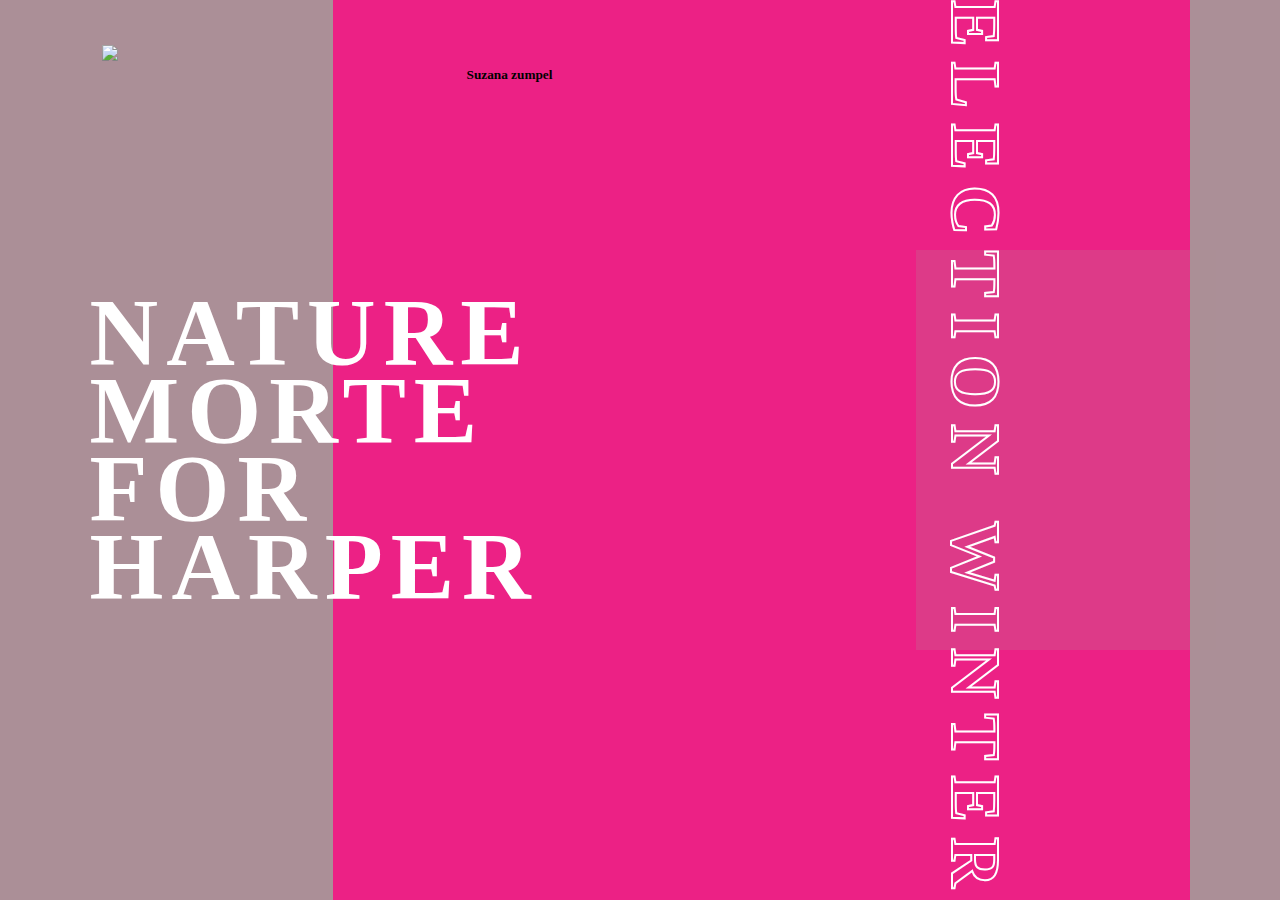
==== index.html @ e575bd27 "practice" ====
<!DOCTYPE html>
<html lang="en">
<head>
    <meta charset="UTF-8">
    <meta name="viewport" content="width=#, initial-scale=1.0">
    <title>Document</title>
    <link rel="stylesheet" href="style.css">
</head>
<body>
    <div id="main">
        <div id="nav-bar">
            <img src="https://www.chungiyoo.com/img/faces/smile%2001.svg">
            <h5>Suzana zumpel</h5>
        </div>
        <div id="part1"></div>
        <div id="part2">
            <div id="overlay"></div>
        </div>
        <div id="part3"></div>
        <div id="text">
            <h1>nature</h1>
            <h1>morte</h1>
            <h1>for</h1>
            <h1>harper</h1>
        </div>
        <div id="small-image">
            <div id="overlay"></div>
        </div>
        <div id="vertical-text">
            <h1>Selection winter</h1>
        </div>
    </div>
</body>
</html>
---- style.css ----
*{
    margin: 0;
    padding: 0;
    box-sizing: border-box;
}

html,body{
    height: 100%;
    width: 100%;
    overflow: hidden;
}

#main{
    height: 100%;
    width: 100%;
    background-color: rgb(171 143 151);
    display: flex;
}

#part1{
    height:100%;
    width: 26%;
    /* background-color: aqua; */
}

#part2{
    height:100%;
    width: 67%;
    background-color: rgb(255, 0, 128);
    background-image: url(https://images.unsplash.com/photo-1529626455594-4ff0802cfb7e?w=500&auto=format&fit=crop&q=60&ixlib=rb-4.0.3&ixid=M3wxMjA3fDB8MHxzZWFyY2h8NDh8fG1vZGVsfGVufDB8fDB8fHww);
    background-size: cover;
    background-position: center;
}

#overlay{
    height: 100%;
    width: 100%;
    background-color: rgba(171, 143, 151, 0.227);
}

#part3{
    height:100%;
    width: 7%;
    /* background-color: rgb(0, 255, 81); */
}

#text{
    /* height: 300px; */
    width: 400px;
    /* background-color: brown; */
    position: absolute;
    left: 7%;
    top: 50%;
    transform: translate(0%,-50%);
}

#text h1{
    font-size:95px ;
    font-family: monument;
    font-weight: 800;
    letter-spacing: 8px;
    line-height: 78px;
    color: white;
    text-transform: uppercase;
}

#small-image{
    height: 400px;
    width: 300px;
    position: absolute;
    background-image: url(https://images.unsplash.com/photo-1529680459049-bf0340fa0755?w=500&auto=format&fit=crop&q=60&ixlib=rb-4.0.3&ixid=M3wxMjA3fDB8MHxwcm9maWxlLXBhZ2V8OTN8fHxlbnwwfHx8fHw%3D);
    background-size: cover;
    background-position: center;
    top: 50%;
    right: 5%;
    transform: translate(0,-50%);
}


#vertical-text{
    position: absolute;
    right: -54%;
    top:-6% ;
    transform: rotate(90deg);
    transform-origin: 0% 0%;
    /* width: 100%; */
    /* background-color: red; */
}

#vertical-text h1{
    font-size: 70px;
    font-weight: 900;
    font-family: monument;
    color: transparent;
    text-transform: uppercase;
     
    letter-spacing: 15px;
    -webkit-text-stroke-width: 2px;
    -webkit-text-stroke-color: white;
}

#nav-bar{
    position: absolute;
    display: flex;
    align-items: center;
    justify-content: space-between;
    width: 450px;
    left: 8%;
    top: 5%;
    /* background-color: red; */

}

#nav-bar img{
    height: 60px;
}

#nav h5{
    font-size: 20px;
    color:white ;
    font-family: gilroy;
}
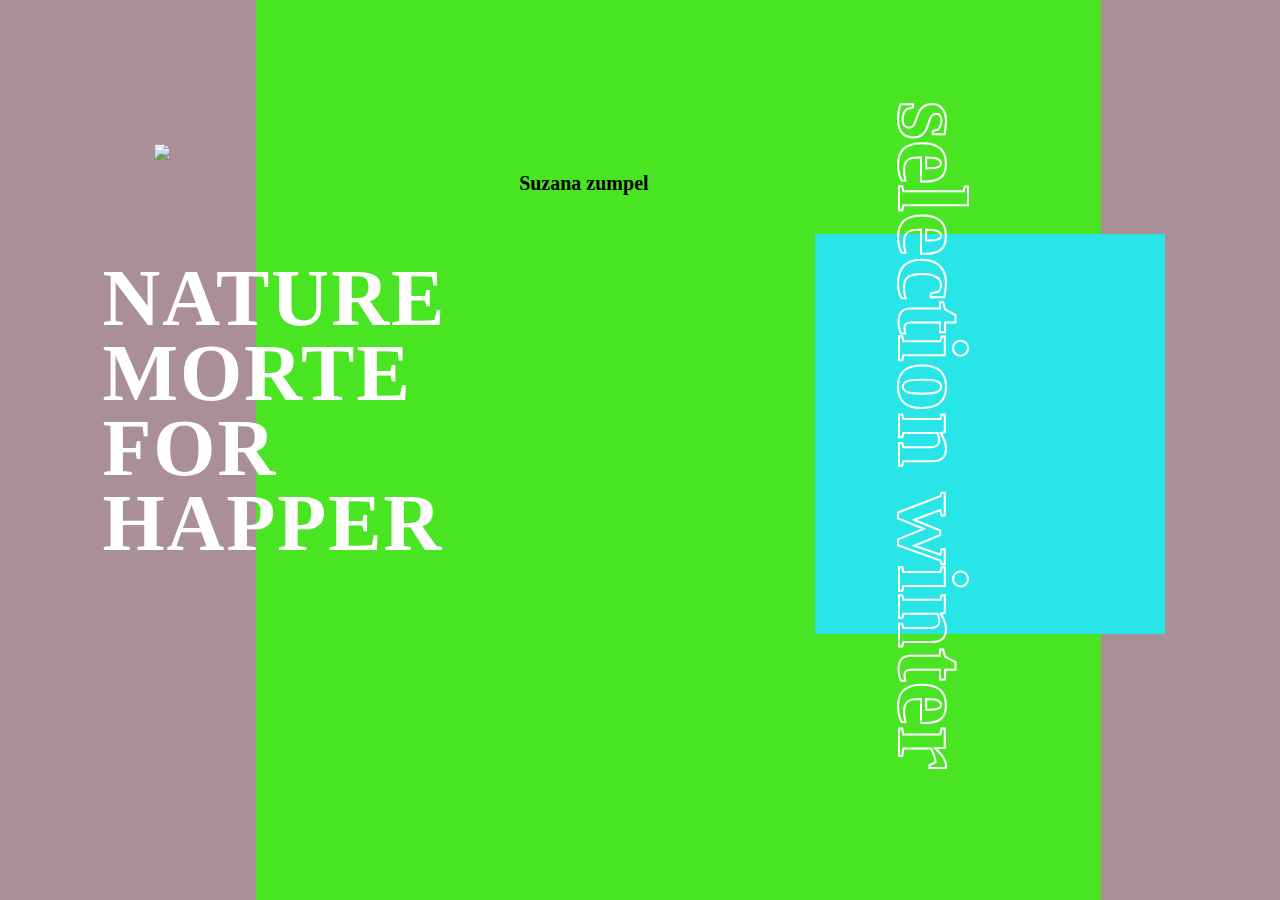
==== commit 6872ddb3: "practice" ====
--- a/index.html
+++ b/index.html
@@ -1,4 +1,4 @@
-<!DOCTYPE html>
+<!-- <!DOCTYPE html>
 <html lang="en">
 <head>
     <meta charset="UTF-8">
@@ -31,4 +31,41 @@
         </div>
     </div>
 </body>
+</html>-->
+
+<!DOCTYPE html>
+<html lang="en">
+<head>
+    <meta charset="UTF-8">
+    <meta name="viewport" content="width=device-width, initial-scale=1.0">
+    <title>Document</title>
+    <link rel="stylesheet" href="style.css">
+</head>
+<body>
+    <div id="main">
+        <div id="nav">
+            <img src="https://www.chungiyoo.com/img/faces/smile%2001.svg">
+            <h5>Suzana zumpel</h5>
+        </div>
+        <div id="part1"></div>
+        <div id="part2">
+            <div id="overlay"></div>
+        </div>
+        <div id="part3"></div>
+        <div id="text">
+            <h1>nature </h1>
+            <h1>morte</h1>
+            <h1>for</h1>
+            <h1>happer</h1>
+        </div>
+        <div id="small">
+            <div id="overlay"></div>
+        </div>
+
+        <div id="text2">
+            <h1>selection winter</h1>
+        </div>
+
+    </div>
+</body>
 </html>--- a/style.css
+++ b/style.css
@@ -1,4 +1,4 @@
-*{
+/* *{
     margin: 0;
     padding: 0;
     box-sizing: border-box;
@@ -21,7 +21,7 @@
     height:100%;
     width: 26%;
     /* background-color: aqua; */
-}
+/* }
 
 #part2{
     height:100%;
@@ -42,14 +42,14 @@
     height:100%;
     width: 7%;
     /* background-color: rgb(0, 255, 81); */
-}
-
-#text{
+/*}
+
+/* #text{
     /* height: 300px; */
-    width: 400px;
+   /* width: 400px;
     /* background-color: brown; */
-    position: absolute;
-    left: 7%;
+   /* position: absolute;
+   /* left: 7%;
     top: 50%;
     transform: translate(0%,-50%);
 }
@@ -85,7 +85,7 @@
     transform-origin: 0% 0%;
     /* width: 100%; */
     /* background-color: red; */
-}
+/*}
 
 #vertical-text h1{
     font-size: 70px;
@@ -109,7 +109,7 @@
     top: 5%;
     /* background-color: red; */
 
-}
+/*}
 
 #nav-bar img{
     height: 60px;
@@ -119,4 +119,118 @@
     font-size: 20px;
     color:white ;
     font-family: gilroy;
-}+} */ 
+
+
+*{
+    margin: 0;
+    padding: 0;  
+    overflow: hidden;
+}
+
+html,body{
+    width: 100%;
+    height: 100%;
+}
+
+#main{
+    height: 100%;
+    width: 100%;
+    background-color: rgb(171 143 151);
+    display: flex;
+}
+
+#part1{
+    /* background-color: aqua; */
+    height: 100%;
+    width: 20%;
+}
+
+#part2{
+    background-color: rgb(43, 255, 0);
+    height: 100%;
+    width: 66%;
+    background-image: url(https://images.unsplash.com/photo-1529626455594-4ff0802cfb7e?w=500&auto=format&fit=crop&q=60&ixlib=rb-4.0.3&ixid=M3wxMjA3fDB8MHxzZWFyY2h8NDh8fG1vZGVsfGVufDB8fDB8fHww);
+    background-position: center;
+    background-size: cover;
+}
+
+#overlay{
+    height: 100%;
+    width: 100%;
+    background-color: rgba(171, 143, 151, 0.23);
+}
+#part3{
+    /* background-color: rgb(0, 26, 255); */
+    height: 100%;
+    width: 14%;
+}
+
+#text{
+    height: 300px;
+     
+    /* background-color: bisque; */
+    position: absolute;
+    left: 8%;
+    top: 29%;
+}
+
+#text h1{
+    color: white;
+    font-size: 80px;
+    letter-spacing: 2px;
+    line-height: 75px;
+    text-transform: uppercase;
+    /* -webkit-text-stroke-width: 5px;
+    -webkit-text-stroke-color:white; */
+}
+
+#small{
+    position: absolute;
+    right: 9%;
+    top: 26%;
+    height: 400px;
+    width: 350px;
+    background-color: aqua;
+    background-image: url(https://images.unsplash.com/photo-1529680459049-bf0340fa0755?w=500&auto=format&fit=crop&q=60&ixlib=rb-4.0.3&ixid=M3wxMjA3fDB8MHxwcm9maWxlLXBhZ2V8OTN8fHxlbnwwfHx8fHw%3D);
+    background-position: center;
+    background-size:cover ;
+}
+
+#text2{
+    transform: rotate(90deg);
+    position: absolute;
+    right: 1%;
+    top: 42%;
+    /* background-color: aqua; */
+}
+
+#text2 h1{
+     font-size: 100px;
+     color: transparent;
+     -webkit-text-stroke-color: white;
+     -webkit-text-stroke-width: 2px;
+}
+
+#nav{
+    /* background-color: aqua; */
+    position: absolute;
+    top: 16%;
+    left: 12%;
+    display: flex;
+    justify-content: space-between;
+    text-align: center;
+    height: 70px;
+    width: 500px;
+}
+
+#nav h5{
+position: absolute;
+font-size: 20px;
+top: 40%;
+right: 1%;
+}
+
+
+
+
--- a/style.css
+++ b/style.css
@@ -1,4 +1,4 @@
-*{
+/* *{
     margin: 0;
     padding: 0;
     box-sizing: border-box;
@@ -21,7 +21,7 @@
     height:100%;
     width: 26%;
     /* background-color: aqua; */
-}
+/* }
 
 #part2{
     height:100%;
@@ -42,14 +42,14 @@
     height:100%;
     width: 7%;
     /* background-color: rgb(0, 255, 81); */
-}
-
-#text{
+/*}
+
+/* #text{
     /* height: 300px; */
-    width: 400px;
+   /* width: 400px;
     /* background-color: brown; */
-    position: absolute;
-    left: 7%;
+   /* position: absolute;
+   /* left: 7%;
     top: 50%;
     transform: translate(0%,-50%);
 }
@@ -85,7 +85,7 @@
     transform-origin: 0% 0%;
     /* width: 100%; */
     /* background-color: red; */
-}
+/*}
 
 #vertical-text h1{
     font-size: 70px;
@@ -109,7 +109,7 @@
     top: 5%;
     /* background-color: red; */
 
-}
+/*}
 
 #nav-bar img{
     height: 60px;
@@ -119,4 +119,118 @@
     font-size: 20px;
     color:white ;
     font-family: gilroy;
-}+} */ 
+
+
+*{
+    margin: 0;
+    padding: 0;  
+    overflow: hidden;
+}
+
+html,body{
+    width: 100%;
+    height: 100%;
+}
+
+#main{
+    height: 100%;
+    width: 100%;
+    background-color: rgb(171 143 151);
+    display: flex;
+}
+
+#part1{
+    /* background-color: aqua; */
+    height: 100%;
+    width: 20%;
+}
+
+#part2{
+    background-color: rgb(43, 255, 0);
+    height: 100%;
+    width: 66%;
+    background-image: url(https://images.unsplash.com/photo-1529626455594-4ff0802cfb7e?w=500&auto=format&fit=crop&q=60&ixlib=rb-4.0.3&ixid=M3wxMjA3fDB8MHxzZWFyY2h8NDh8fG1vZGVsfGVufDB8fDB8fHww);
+    background-position: center;
+    background-size: cover;
+}
+
+#overlay{
+    height: 100%;
+    width: 100%;
+    background-color: rgba(171, 143, 151, 0.23);
+}
+#part3{
+    /* background-color: rgb(0, 26, 255); */
+    height: 100%;
+    width: 14%;
+}
+
+#text{
+    height: 300px;
+     
+    /* background-color: bisque; */
+    position: absolute;
+    left: 8%;
+    top: 29%;
+}
+
+#text h1{
+    color: white;
+    font-size: 80px;
+    letter-spacing: 2px;
+    line-height: 75px;
+    text-transform: uppercase;
+    /* -webkit-text-stroke-width: 5px;
+    -webkit-text-stroke-color:white; */
+}
+
+#small{
+    position: absolute;
+    right: 9%;
+    top: 26%;
+    height: 400px;
+    width: 350px;
+    background-color: aqua;
+    background-image: url(https://images.unsplash.com/photo-1529680459049-bf0340fa0755?w=500&auto=format&fit=crop&q=60&ixlib=rb-4.0.3&ixid=M3wxMjA3fDB8MHxwcm9maWxlLXBhZ2V8OTN8fHxlbnwwfHx8fHw%3D);
+    background-position: center;
+    background-size:cover ;
+}
+
+#text2{
+    transform: rotate(90deg);
+    position: absolute;
+    right: 1%;
+    top: 42%;
+    /* background-color: aqua; */
+}
+
+#text2 h1{
+     font-size: 100px;
+     color: transparent;
+     -webkit-text-stroke-color: white;
+     -webkit-text-stroke-width: 2px;
+}
+
+#nav{
+    /* background-color: aqua; */
+    position: absolute;
+    top: 16%;
+    left: 12%;
+    display: flex;
+    justify-content: space-between;
+    text-align: center;
+    height: 70px;
+    width: 500px;
+}
+
+#nav h5{
+position: absolute;
+font-size: 20px;
+top: 40%;
+right: 1%;
+}
+
+
+
+
